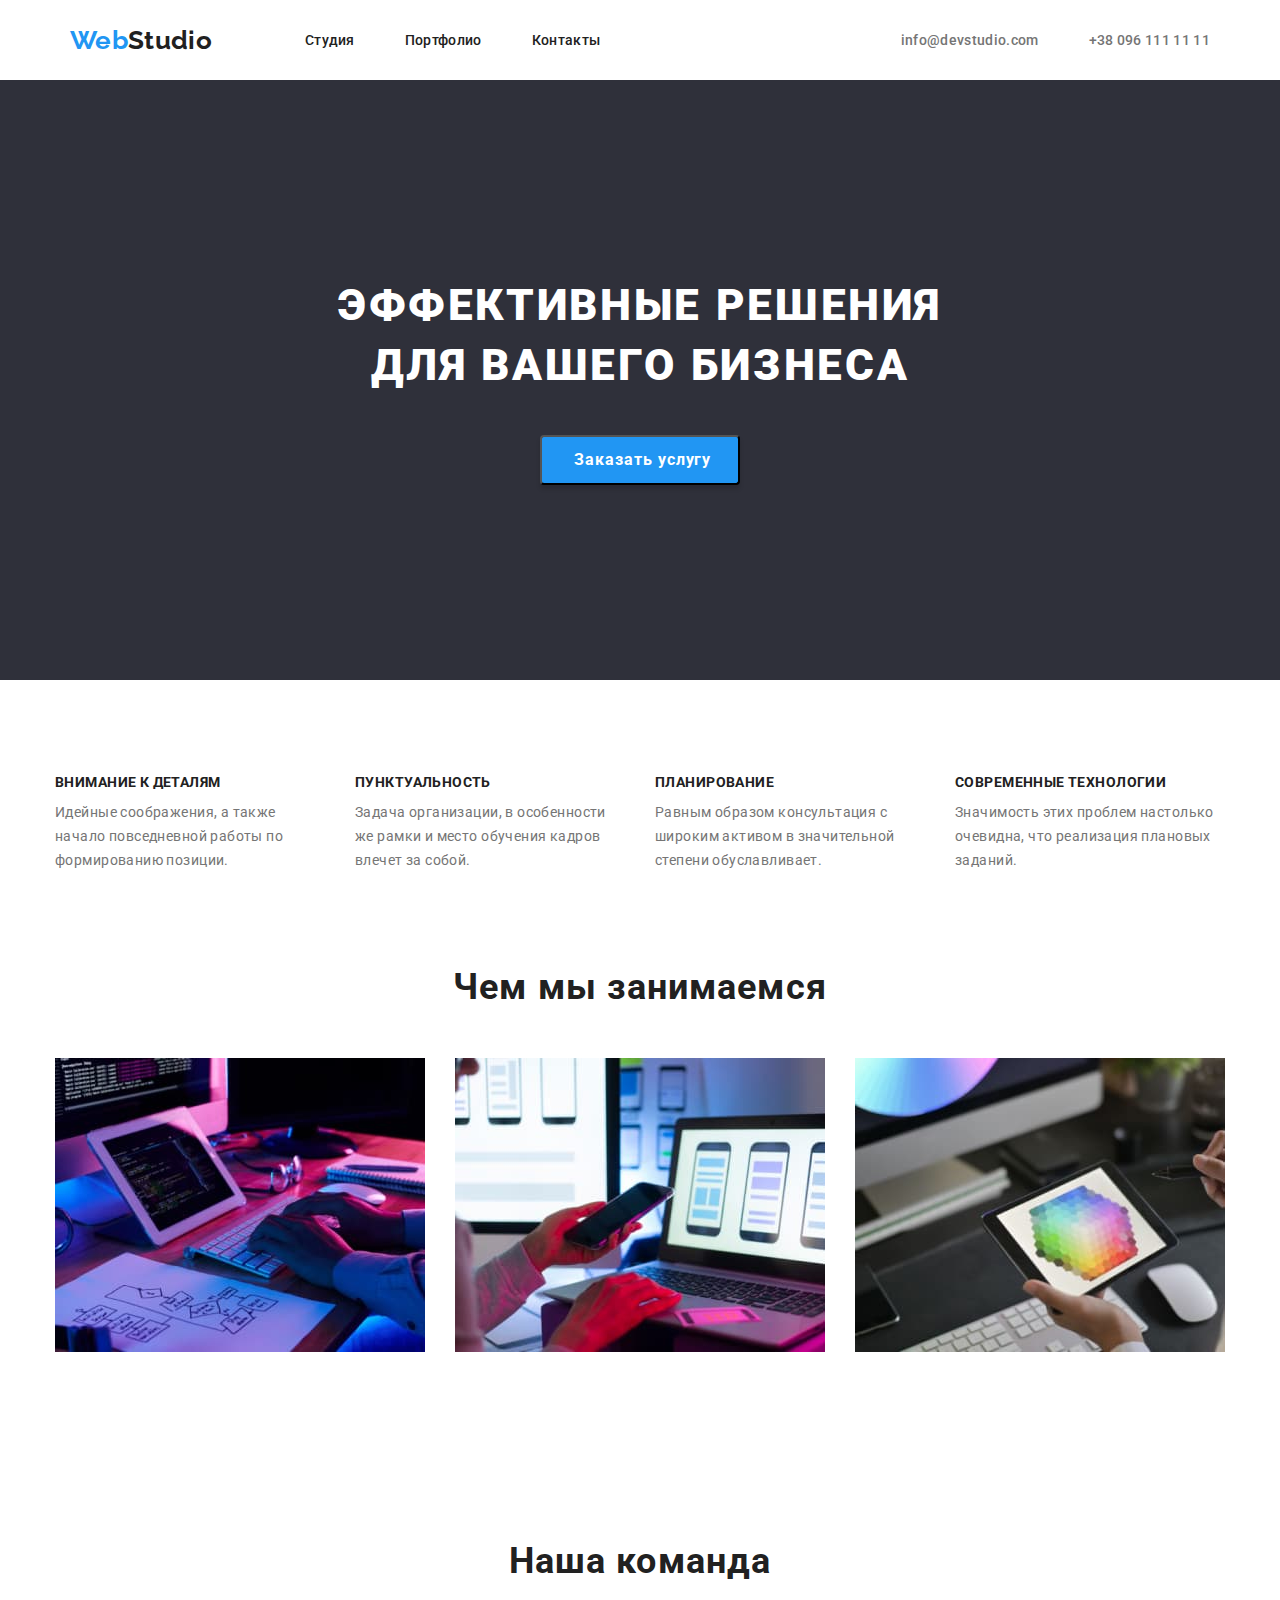
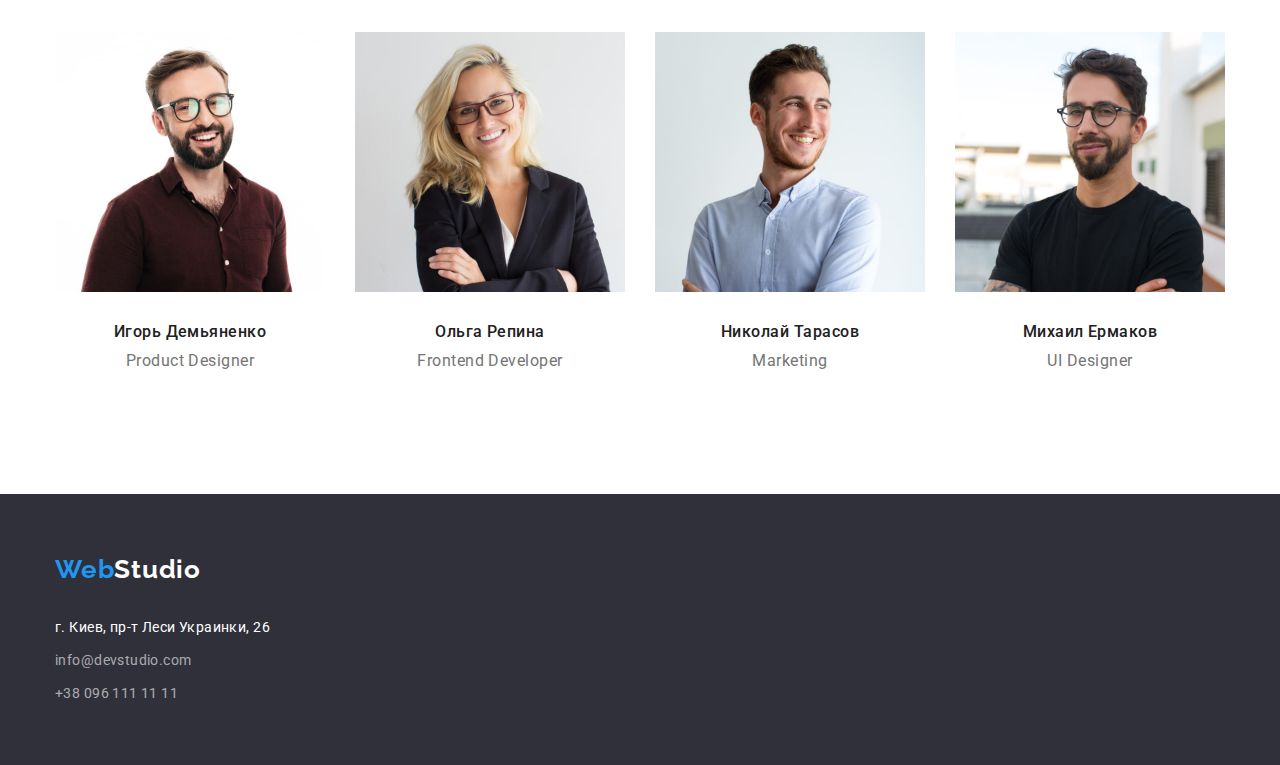
==== index.html @ 9160b5ab "add file from homework3" ====
<!DOCTYPE html>
<html lang="ru">
<head>
    <meta charset="UTF-8">
    <meta http-equiv="X-UA-Compatible" content="IE=edge">
    <meta name="viewport" content="width=device-width, initial-scale=1.0">
    <title>Document</title>
    <link rel="stylesheet" href="css/modern-normalize.css">
    <link rel="stylesheet" href="css/style.css">
    <link href="https://fonts.googleapis.com/css2?family=Raleway:wght@700&family=Roboto:wght@400;500;700;900&display=swap" rel="stylesheet">
</head>
<body>
    <header class="header">
        
            <div class="container header-container">
                <nav class="header-navigation">
                        <a class="navigation-logo" href="#"><span class="logo-blue">Web</span>Studio</a>
                        <ul class="navigation-list">
                            <li  class="navigation-item"><a class="navigation-link" href="#">Студия</a></li>
                            <li  class="navigation-item"><a class="navigation-link" href="portfolio.html">Портфолио</a></li>
                            <li  class="navigation-item"><a class="navigation-link" href="#">Контакты</a></li>
                        </ul>
                </nav>
                <div class="header-contacts">
                    <a class="header-contact" href="mailto:ifo@devstudio.com">info@devstudio.com</a>
                    <a class="header-contact" href="tel:+380961111111">+38 096 111 11 11</a>
        
                </div>    
            </div>
            </header>
    <main>
        <section class="number1">
            <div class="container number1-container">
                <h1 class="number1-title">Эффективные решения для вашего бизнеса</h1>
                <button type="button" class="number1-button">Заказать услугу</button>
            </div>
        </section>
        
        
        <section class="features">
            <div class="container">
                <ul class="features-list" >
                <li class="features-item">
                    <h3 class="features-title">Внимание к деталям</h3>
                    <p class="features-discription">Идейные соображения, а также начало повседневной работы по формированию позиции.</p>
                </li>
                <li class="features-item">
                    <h3 class="features-title">Пунктуальность</h3>
                    <p class="features-discription">Задача организации, в особенности же рамки и место обучения кадров влечет за собой.</p>
                </li>
                <li class="features-item">
                    <h3 class="features-title">Планирование</h3>
                    <p class="features-discription">Равным образом консультация с широким активом в значительной степени обуславливает.</p>
                </li>
                <li class="features-item">
                    <h3 class="features-title">Современные технологии</h3>
                    <p class="features-discription">Значимость этих проблем настолько очевидна, что реализация плановых заданий.</p>
                </li>                
            </ul>
            </div>
            
        </section>
        <section class="about">
            <div class="container">
                <h2 class="about-title">Чем мы занимаемся</h2>
                <ul class="about-list">
                    <li class="about-item"><img src="./images/img.jpg" alt="изображение планшета" width="370" height="294"></li>
                    <li class="about-item"><img src="./images/img2.jpg" alt="изображение ноутбука" width="370" height="294"></li>
                    <li class="about-item"><img src="./images/img3.jpg" alt="изображение планшета" width="370" height="294"></li>
                </ul>
            </div>
        </section>
        
        <section class="team">
            <div class="container container-team">
                <h2 class="team-title">Наша команда</h2>
                <ul class="team-list">
                    <li class="team-item">
                        <img src="./images/img4.jpg" alt="Демьяненко" width="270" height="260">
                        <div class="container-card-team">
                            <p class="team-name" >Игорь Демьяненко</p>
                            <p class="team-position" >Product Designer</p>
 
                        </div>                   
                    </li>
                    <li class="team-item">
                        <img src="./images/img5.jpg" alt="Репина" width="270" height="260">
                        <div class="container-card-team">
                            <p class="team-name" >Ольга Репина</p>
                            <p class="team-position" >Frontend Developer</p>
     
                        </div>               
                    </li>
                    <li class="team-item">
                        <img src="./images/img6.jpg" alt="Тарасов" width="270" height="260">
                        <div class="container-card-team">
                            <p class="team-name" >Николай Тарасов</p>
                            <p class="team-position" >Marketing</p>
  
                        </div>                  
                    </li>
                    <li class="team-item">
                        <img src="./images/img7.jpg" alt="Ермаков" width="270" height="260">
                        <div class="container-card-team">
                            <p class="team-name" >Михаил Ермаков</p>
                            <p class="team-position" >UI Designer</p>
   
                        </div>                 
                    </li>
                </ul>
            </div>
        </section>
    </main>
    <footer class="footer">
        <div class="container">
                <a class="footer-logo" href="#"><span class="logo-blue">Web</span>Studio</a>
                <address class="address">
                    <p class="address-street">г. Киев, пр-т Леси Украинки, 26</p>
                    <a class="address-email" href="mailto:ifo@devstudio.com">info@devstudio.com</a>
                    <a  class="address-phone" href="tel:+380961111111">+38 096 111 11 11</a>
                </address>
        </div>
    </footer>
    
</body>
</html>
---- css/style.css ----
body
    {

        font-family: 'Roboto', sans-serif;
        letter-spacing: 0.02em;
    }
 
 a
    {
         text-decoration: none;
         display: block;
    }
 
 ul
    {
        list-style: none;
    }

img
{
    display: block;
}
h1,h2,h3,h4,h5,h6,p,ul,a
{
    margin: 0;
    padding: 0;
}

/*-------------------------------------CONTAINER-------------------------------------------*/
.container
{
    max-width: 1200px;
    margin: 0 auto;
    padding-left: 15px;
    padding-right: 15px;

}

    

                                            /*NAVIGATION*/
.header-container
{
    display: flex;
    align-items: center;
    margin: 0 auto;
    max-width: 1170px;
}
.header-navigation
{
    display: flex;
    align-items: center;

}
.navigation-list
{
    display: flex;
    margin-left: 93px;
    
}                   
.navigation-link
{
    padding: 32px 0;
}                 

.header-contacts
{
    display: flex;
}
.navigation-logo
{
    font-family: 'Raleway', sans-serif;
    font-weight: bold;
    font-size: 26px;
    line-height: calc(31 / 26);
    display: block;
    color: #212121;
        
} 
.logo-blue
{
    color: #2196F3;
}
.navigation-item:not(:last-child)
{
margin-right: 50px;
}
.navigation-link
{
font-weight: 500;
font-size: 14px;
line-height:calc(16 / 14);
color: #212121;
}
.navigation-link:hover,.navigation-link:focus
{
    color: #2196F3;
}
.header-contacts
{
    margin-left: auto;
}
.header-contact
{
font-weight: 500;
font-size:14px;;
line-height: calc(16 / 14);
color: #757575;

}
.header-contact:not(:last-child)
{
    margin-right: 50px;
}
.header-contact:hover,.header-contact:focus
{
    color: #2196F3;
}

.header-portfolio
{
    border-bottom: 1px solid #ECECEC;
}

/*---------------------------------------------------SECTION 1---------------------------------------------------*/


.number1-container
{
    background: #2F303A;
    max-width: 100%;
    height: 600px;
    display: flex;
    flex-direction: column;
    align-items: center;
    justify-content: center;
    
}
.number1-title
{
    margin: 0;
    font-weight: 900;
    font-size: 44px;
    width: 696px;
    line-height: calc(60 / 44);
    text-align: center;
    letter-spacing: 0.06em;
    text-transform: uppercase;
    color: #FFFFFF;
}
.number1-button
{
    width: 200px;
    height: 50px;
    font-weight: bold;
    font-size: 16px;
    line-height: calc(30 / 16);
    display: flex;
    align-items: center;
    text-align: center;
    letter-spacing: 0.06em;
    color: #FFFFFF;
    background-color: #2196F3;
    box-shadow: 0px 4px 4px rgba(0, 0, 0, 0.15);
    border-radius: 4px;
    margin-top: 40px;
    padding-left: 32px;

}



/*---------------------------------------------------SECTION FEATURES------------------------------------------------------------*/
.features
{
    padding-top: 94px;
}
.features-list
{
    display: flex;
}
.features-item
{
    width: 270px;

}
.features-item:not(:last-child)
{
    margin-right: 30px;
}
.features-title
{
font-weight: bold;
font-size: 14px;
line-height: calc(16 / 14);
letter-spacing: 0.03em;
text-transform: uppercase;
color: #212121;
}
.features-discription
{
font-weight: normal;
font-size: 14px;
line-height: calc(24 / 14);
letter-spacing: 0.03em;
color: #757575;

margin-top: 10px;

}
/*-----------------------------------------------------SECTION ABOUT---------------------------------------------------------------*/

.about
{
    padding-top: 94px;
    padding-bottom: 94px;
}
.about-list
{
    margin: 0;
    padding: 0;
    display: flex;

    margin-top: 50px;
}
.about-item:not(:last-child)
{
    margin-right: 30px;
}
.about-title
{
margin: 0;
text-align: center;
font-weight: bold;
font-size: 36px;
line-height: calc(42 / 36);
letter-spacing: 0.03em;
color: #212121;
}
/*------------------------------------------------------SECTION TEAM--------------------------------------------------------------*/
.team
{
    padding-top: 94px;
    padding-bottom: 94px;
}
.container-team
{
    
    display: flex;
    flex-wrap: wrap;   
}
.team-title
{
font-weight: bold;
font-size: 36px;
line-height: calc(42 / 36);
letter-spacing: 0.03em;
margin: 0 auto 50px;
color: #212121;
}

.team-list
{
    display: flex;
    padding: 0;

}
.team-item:not(:last-child)
{
    margin-right: 30px;
}
.container-card-team
{
    padding-top: 30px;
    padding-bottom: 30px;
}
.team-name
{
font-weight: 500;
font-size: 16px;
text-align: center;
line-height: calc(19 / 16);
letter-spacing: 0.03em;
color: #212121;



}
.team-position
{
margin-top: 10px;

font-weight: normal;
font-size: 16px;
line-height: calc(19 / 16);
text-align: center;
letter-spacing: 0.03em;
color: #757575;




}
/*------------------------------------------------------------FOOTER----------------------------------------------------------------*/


.footer 
{
    max-width: 100%;
    padding-top: 60px;
    padding-bottom: 60px;
    background-color: #2F303A;
    
}
.footer-logo
{
font-family: 'Raleway', sans-serif;
font-weight: bold;
font-size: 26px;
line-height: calc(31 / 26);
letter-spacing: 0.03em;
color: #ffffff;


}
.address
{
    margin-top: 30px;
}
.address-street
{
font-style: normal;
font-weight: normal;
font-size: 14px;
line-height: calc(24 / 14);
letter-spacing: 0.03em;
color: #FFFFFF;



}
.address-email ,.address-phone
{
font-style:normal;
font-family: 'Roboto', sans-serif;
font-weight:400;
font-size: 14px;
line-height: calc(24 / 14);
letter-spacing: 0.03em;
color: rgba(255, 255, 255, 0.6);

margin-top: 9px;
}
/*---------------------------------------------------page PORTFOLIO---------------------------------*/
.portfolio
{
    padding-top: 94px;
    padding-bottom: 94px;
}
.portfolio-menu-list
{
    display: flex;
    justify-content: center;
}
.portfolio-menu-item:not(:last-child)
{
    margin-right: 8px;
   
}
.portfolio-menu-button
{
font-family: 'Roboto', sans-serif;
width: 100%;
font-weight: 500;
font-size: 16px;
line-height: calc(26 / 16);
text-align: center;
letter-spacing: 0.03em;
color: #212121;
background: #F5F4FA;
border-radius: 4px;

padding-top: 6px;
padding-left: 22px;
padding-bottom: 6px;
padding-right: 22px;
}


.portfolio-menu-button:hover,.portfolio-menu-button:focus
{
    
background-color: #2196F3;
color: #FFFFFF;
}
/*----------------------------------------------------------portfolio list -------------------------------*/


.portfolio-list
{
    display: flex;
    flex-wrap: wrap;

    margin-top: 50px;
    margin-left: -30px;
    
}
.portfolio-item
{
    flex-basis: calc((100% / 3) - 30 px);
    margin-left: 30px;
    margin-bottom: 30px;
}
.portfolio-item-container
{
    border: 1px solid #EEEEEE;

    padding: 20px 24px;
}
.portfolio-item-title
{
font-weight: bold;
font-size: 18px;
line-height: calc(36 / 18);
letter-spacing: 0.06em;
color: #212121;

}
.portfolio-item-product
{
font-weight: normal;
font-size: 16px;
line-height: calc(30 / 16);
letter-spacing: 0.03em;
color: #757575;

}
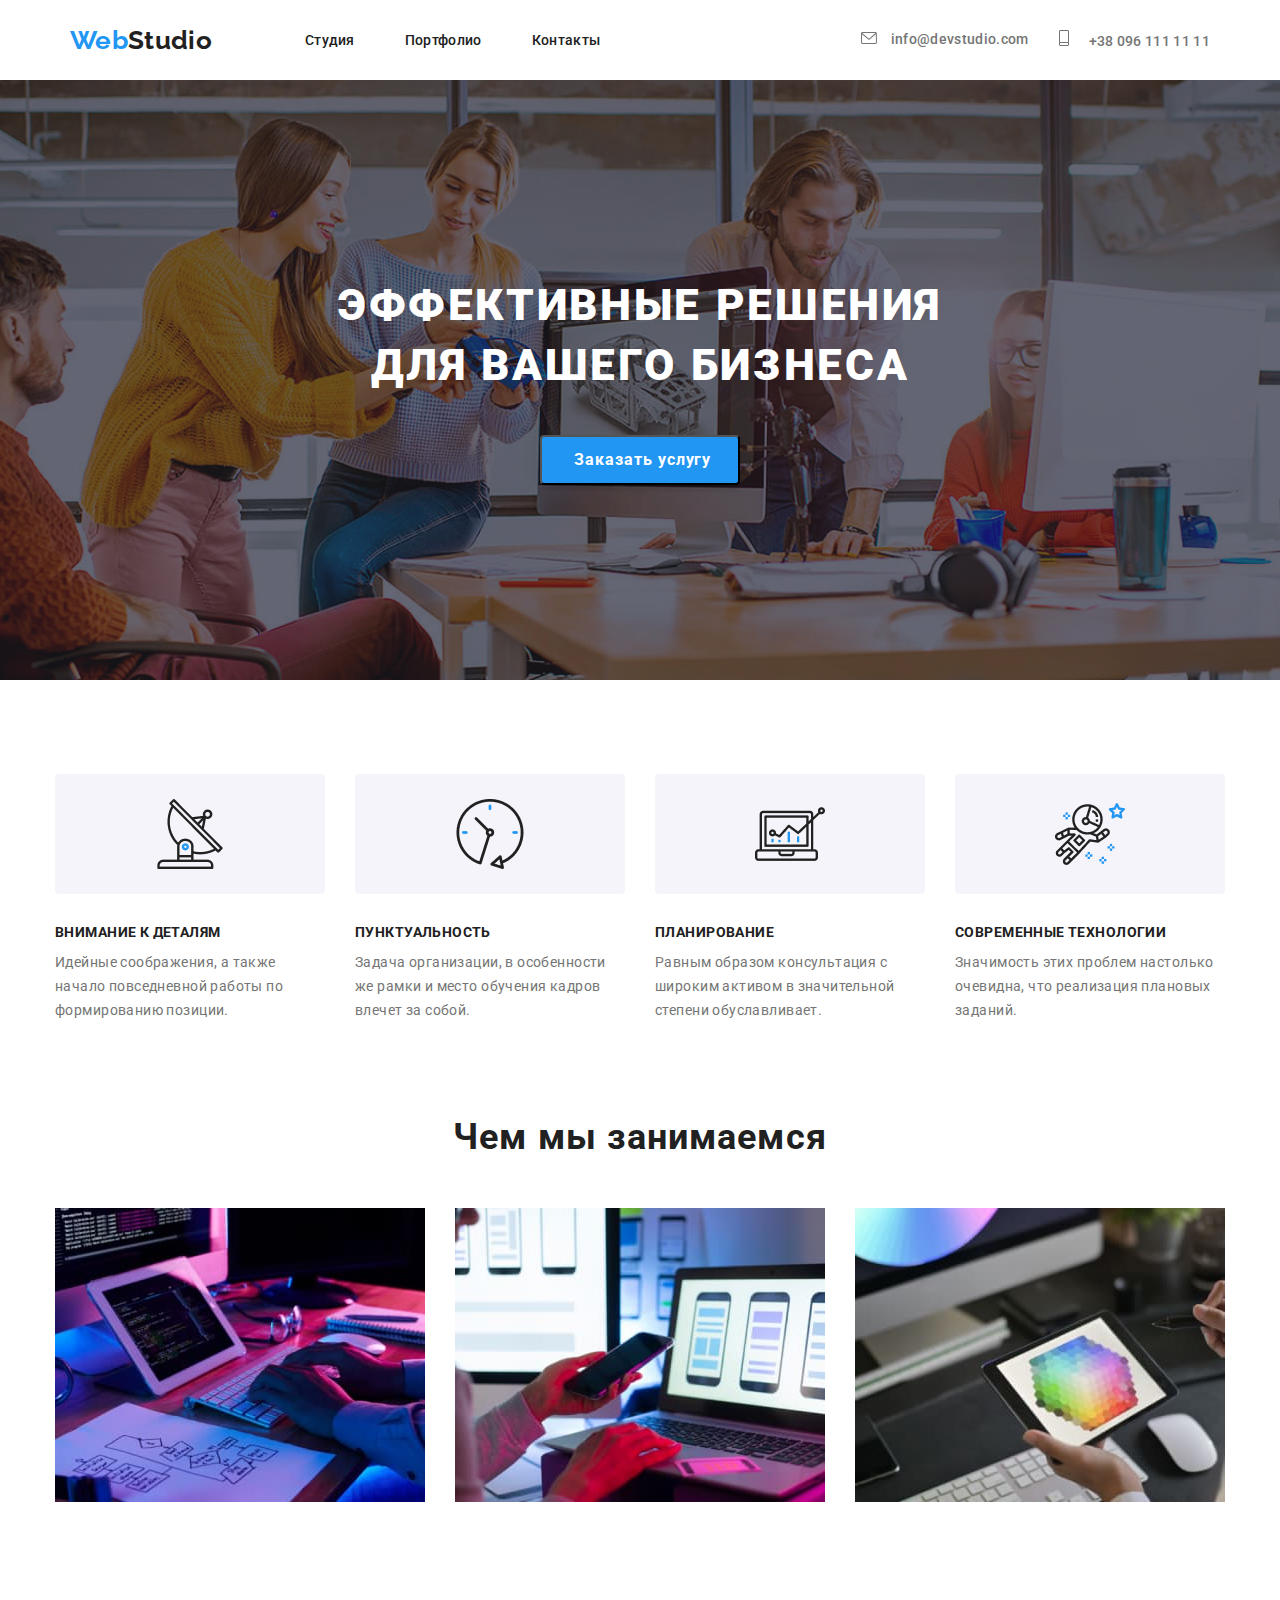
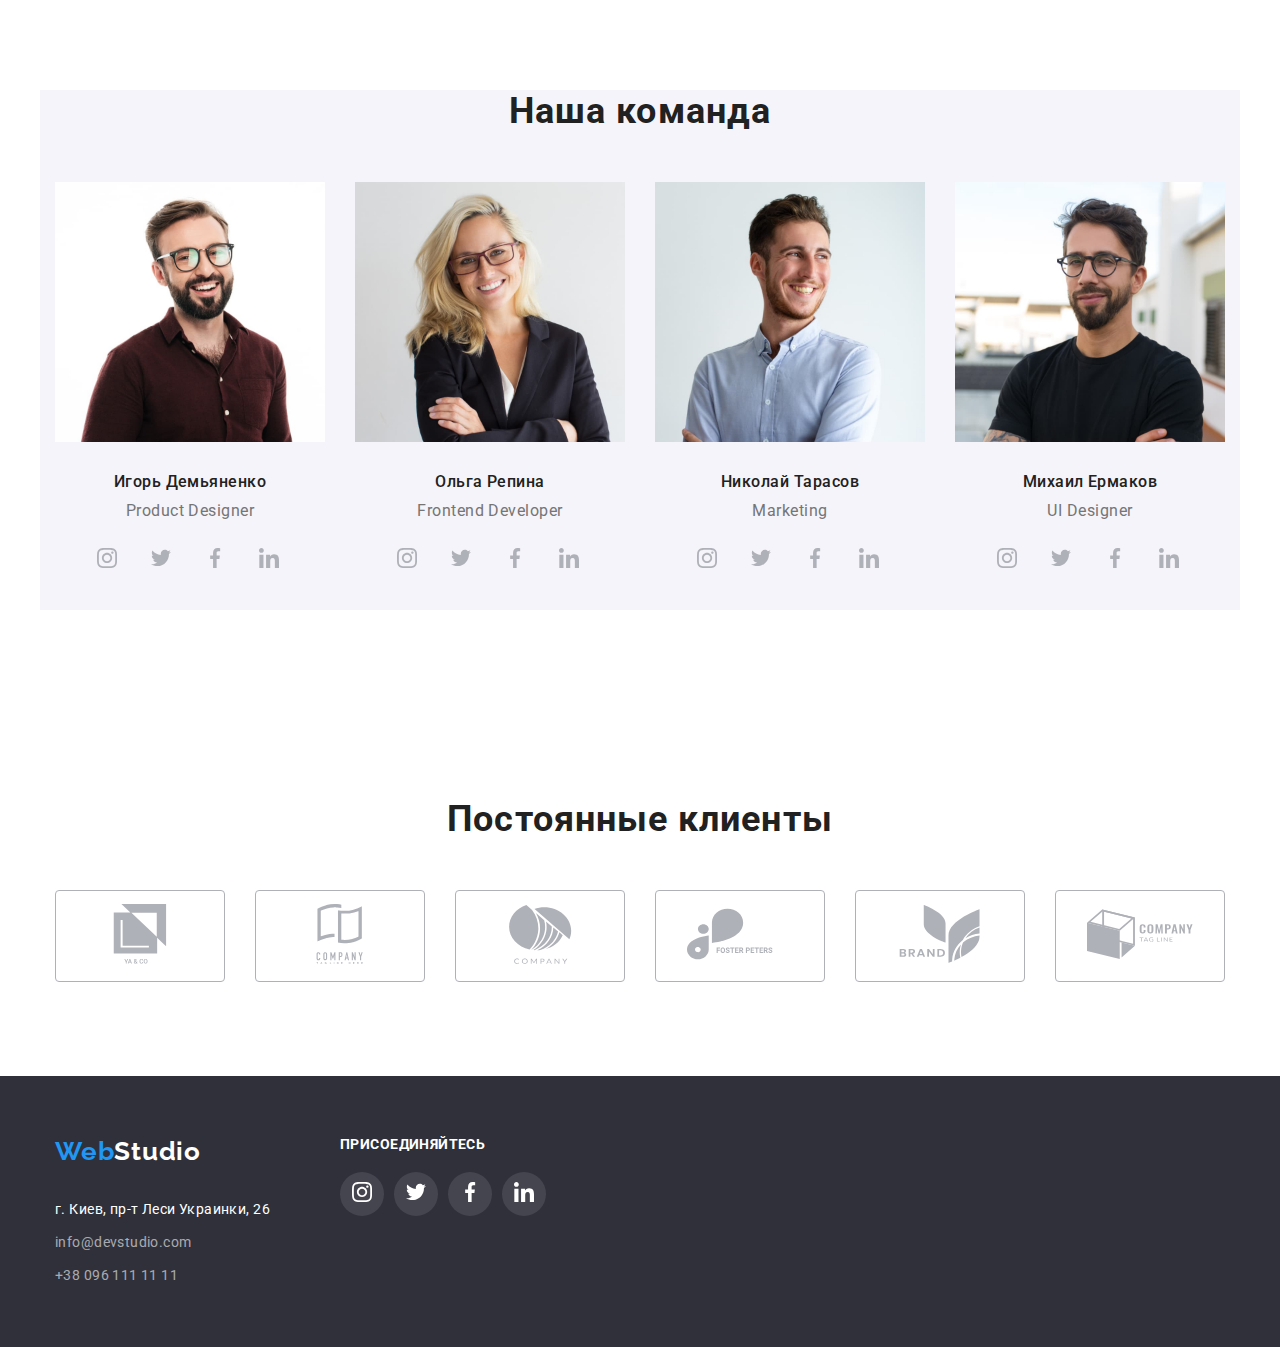
==== commit 860617ab: "add page studio" ====
--- a/index.html
+++ b/index.html
@@ -22,8 +22,22 @@
                         </ul>
                 </nav>
                 <div class="header-contacts">
-                    <a class="header-contact" href="mailto:ifo@devstudio.com">info@devstudio.com</a>
-                    <a class="header-contact" href="tel:+380961111111">+38 096 111 11 11</a>
+                        <div class="header-contacts-container">
+                            <a class="header-icon"  href="#">
+                                <svg class="icon-email">
+                                    <use  href="./images/sprite.svg#icon-email"></use>
+                                </svg>
+                            </a>
+                            <a class="header-contact" href="mailto:ifo@devstudio.com">info@devstudio.com</a>
+                        </div>
+                        <div class="header-contacts-container">
+                            <a class="header-icon" href="#">
+                                <svg class="icon-phone">
+                                    <use  href="./images/sprite.svg#icon-phone"></use>
+                                </svg>
+                            </a>
+                            <a class="header-contact" href="tel:+380961111111">+38 096 111 11 11</a>
+                        </div>
         
                 </div>    
             </div>
@@ -58,7 +72,6 @@
                 </li>                
             </ul>
             </div>
-            
         </section>
         <section class="about">
             <div class="container">
@@ -80,6 +93,36 @@
                         <div class="container-card-team">
                             <p class="team-name" >Игорь Демьяненко</p>
                             <p class="team-position" >Product Designer</p>
+                            <ul class="team-icon-list">
+                                <li class="team-icon-item">
+                                    <a class="team-social-link" href="">
+                                        <svg class="team-icon-item-svg">
+                                            <use href="./images/sprite.svg#icon-instagram"></use>
+                                        </svg>
+                                    </a>
+                                </li>
+                                <li class="team-icon-item">
+                                    <a  class="team-social-link" href="">
+                                        <svg class="team-icon-item-svg">
+                                        <use href="./images/sprite.svg#icon-twitter"></use>
+                                        </svg>
+                                    </a>
+                                </li>
+                                <li class="team-icon-item">
+                                    <a class="team-social-link"  href="">
+                                        <svg class="team-icon-item-svg">
+                                        <use href="./images/sprite.svg#icon-facebook"></use>
+                                        </svg>
+                                    </a>
+                                </li>
+                                <li class="team-icon-item">
+                                    <a class="team-social-link"  href="">
+                                        <svg class="team-icon-item-svg">
+                                        <use href="./images/sprite.svg#icon-linkedin"></use>
+                                        </svg>
+                                    </a>
+                                </li>
+                            </ul>
  
                         </div>                   
                     </li>
@@ -88,6 +131,37 @@
                         <div class="container-card-team">
                             <p class="team-name" >Ольга Репина</p>
                             <p class="team-position" >Frontend Developer</p>
+                            <ul class="team-icon-list">
+                                <li class="team-icon-item">
+                                    <a class="team-social-link" href="">
+                                        <svg class="team-icon-item-svg">
+                                        <use href="./images/sprite.svg#icon-instagram"></use>
+                                        </svg>
+                                    </a>
+                                </li>
+                                <li class="team-icon-item">
+                                    <a  class="team-social-link" href="">
+                                        <svg class="team-icon-item-svg">
+                                        <use href="./images/sprite.svg#icon-twitter"></use>
+                                        </svg>
+                                    </a>
+                                </li>
+                                <li class="team-icon-item">
+                                    <a class="team-social-link"  href="">
+                                        <svg class="team-icon-item-svg">
+                                        <use href="./images/sprite.svg#icon-facebook"></use>
+                                        </svg>
+                                    </a>
+                                </li>
+                                <li class="team-icon-item">
+                                    <a class="team-social-link"  href="">
+                                        <svg class="team-icon-item-svg">
+                                        <use href="./images/sprite.svg#icon-linkedin"></use>
+                                        </svg>
+                                    </a>
+                                </li>
+                            </ul>
+                            
      
                         </div>               
                     </li>
@@ -96,6 +170,36 @@
                         <div class="container-card-team">
                             <p class="team-name" >Николай Тарасов</p>
                             <p class="team-position" >Marketing</p>
+                            <ul class="team-icon-list">
+                                <li class="team-icon-item">
+                                    <a class="team-social-link" href="">
+                                        <svg class="team-icon-item-svg">
+                                        <use href="./images/sprite.svg#icon-instagram"></use>
+                                        </svg>
+                                    </a>
+                                </li>
+                                <li class="team-icon-item">
+                                    <a  class="team-social-link" href="">
+                                        <svg class="team-icon-item-svg">
+                                        <use href="./images/sprite.svg#icon-twitter"></use>
+                                        </svg>
+                                    </a>
+                                </li>
+                                <li class="team-icon-item">
+                                    <a class="team-social-link"  href="">
+                                        <svg class="team-icon-item-svg">
+                                        <use href="./images/sprite.svg#icon-facebook"></use>
+                                        </svg>
+                                    </a>
+                                </li>
+                                <li class="team-icon-item">
+                                    <a class="team-social-link"  href="">
+                                        <svg class="team-icon-item-svg">
+                                        <use href="./images/sprite.svg#icon-linkedin"></use>
+                                        </svg>
+                                    </a>
+                                </li>
+                            </ul>
   
                         </div>                  
                     </li>
@@ -104,21 +208,142 @@
                         <div class="container-card-team">
                             <p class="team-name" >Михаил Ермаков</p>
                             <p class="team-position" >UI Designer</p>
+                            <ul class="team-icon-list">
+                                <li class="team-icon-item">
+                                    <a class="team-social-link" href="">
+                                        <svg class="team-icon-item-svg">
+                                        <use href="./images/sprite.svg#icon-instagram"></use>
+                                        </svg>
+                                    </a>
+                                </li>
+                                <li class="team-icon-item">
+                                    <a  class="team-social-link" href="">
+                                        <svg class="team-icon-item-svg">
+                                        <use href="./images/sprite.svg#icon-twitter"></use>
+                                        </svg>
+                                    </a>
+                                </li>
+                                <li class="team-icon-item">
+                                    <a class="team-social-link"  href="">
+                                        <svg class="team-icon-item-svg">
+                                        <use href="./images/sprite.svg#icon-facebook"></use>
+                                        </svg>
+                                    </a>
+                                </li>
+                                <li class="team-icon-item">
+                                    <a class="team-social-link"  href="">
+                                        <svg class="team-icon-item-svg">
+                                        <use href="./images/sprite.svg#icon-linkedin"></use>
+                                        </svg>
+                                    </a>
+                                </li>
+                            </ul>
    
                         </div>                 
                     </li>
                 </ul>
             </div>
         </section>
+        
+        
+        <section class="regular-customers">
+            <div class="container">
+                <h2 class="regular-customers-title">
+                    Постоянные клиенты
+                </h2>
+                <ul class="regular-customers-list">
+                    <li class="regular-customers-item">
+                        <a class="regular-customers-link" href="">
+                            <svg class="regular-customers-icon">
+                                <use href="./images/sprite.svg#icon-group1"></use>
+                            </svg>
+                        </a>
+                    </li>
+                    <li class="regular-customers-item">
+                        <a class="regular-customers-link" href="">
+                            <svg class="regular-customers-icon">
+                                <use href="./images/sprite.svg#icon-company"></use>
+                            </svg>
+                        </a>
+                    </li>
+                    <li class="regular-customers-item">
+                        <a class="regular-customers-link" href="">
+                            <svg class="regular-customers-icon">
+                                <use href="./images/sprite.svg#icon-group2"></use>
+                            </svg>
+                        </a>
+                    </li>
+                    <li class="regular-customers-item">
+                        <a class="regular-customers-link" href="">
+                            <svg class="regular-customers-icon">
+                                <use href="./images/sprite.svg#icon-group3"></use>
+                            </svg>
+                        </a>
+                    </li>
+                    <li class="regular-customers-item">
+                        <a class="regular-customers-link" href="">
+                            <svg class="regular-customers-icon">
+                                <use href="./images/sprite.svg#icon-group4"></use>
+                            </svg>
+                        </a>
+                    </li>
+                    <li class="regular-customers-item">
+                        <a class="regular-customers-link" href="">
+                            <svg class="regular-customers-icon">
+                                <use href="./images/sprite.svg#icon-group5"></use>
+                            </svg>
+                        </a>
+                    </li>
+                    
+                </ul>
+            </div>
+
+        </section>
     </main>
     <footer class="footer">
-        <div class="container">
-                <a class="footer-logo" href="#"><span class="logo-blue">Web</span>Studio</a>
+        <div class="container footer-container">
+                <div class="footer-address">
+                    <a class="footer-logo" href="#"><span class="logo-blue">Web</span>Studio</a>
                 <address class="address">
                     <p class="address-street">г. Киев, пр-т Леси Украинки, 26</p>
                     <a class="address-email" href="mailto:ifo@devstudio.com">info@devstudio.com</a>
                     <a  class="address-phone" href="tel:+380961111111">+38 096 111 11 11</a>
                 </address>
+                </div>
+                <div class="footer-social">
+                    <p class="footer-social-title">присоединяйтесь</p>
+                <ul class="footer-social-list">
+                    <li class="footer-social-item">
+                        <a class="footer-social-link" href="#">
+                            <svg class="footer-social-link-icon">
+                                <use href="./images/sprite.svg#icon-instagram"></use>                                
+                            </svg>
+                        </a>
+                    </li>
+                    <li class="footer-social-item">
+                        <a class="footer-social-link" href="#">
+                            <svg class="footer-social-link-icon">
+                                <use href="./images/sprite.svg#icon-twitter"></use>                                
+                            </svg>
+                        </a>
+                    </li>
+                    <li class="footer-social-item">
+                        <a class="footer-social-link" href="#">
+                            <svg class="footer-social-link-icon">
+                                <use href="./images/sprite.svg#icon-facebook"></use>                                
+                            </svg>
+                        </a>
+                    </li>
+                    <li class="footer-social-item">
+                        <a class="footer-social-link" href="#">
+                            <svg class="footer-social-link-icon">
+                                <use href="./images/sprite.svg#icon-linkedin"></use>                                
+                            </svg>
+                        </a>
+                    </li>
+                    
+                </ul>
+                </div>                
         </div>
     </footer>
     
--- a/css/style.css
+++ b/css/style.css
@@ -68,6 +68,21 @@
 .header-contacts
 {
     display: flex;
+    margin-left: auto;
+}
+.header-contacts-container
+{
+    display: flex;
+    align-items: baseline;
+    
+}
+.header-contacts-container:not(:last-child)
+{
+    margin-right: 30px;
+}
+.header-contacts-container:hover .header-icon
+{
+    fill:#2196F3;
 }
 .navigation-logo
 {
@@ -98,10 +113,6 @@
 {
     color: #2196F3;
 }
-.header-contacts
-{
-    margin-left: auto;
-}
 .header-contact
 {
 font-weight: 500;
@@ -123,14 +134,46 @@
 {
     border-bottom: 1px solid #ECECEC;
 }
+.header-icon
+{
+    width: 20px;
+    height: 20px;
+    margin-right: 10px;
+    fill:  #757575;
+}
+.icon-email
+{
+    width: 16px;
+    height: 12px;
+}
+.icon-phone
+{
+    width: 10px;
+    height: 16px;
+}
+ .header-contact:hover .icon-phone
+{
+    fill: #2196F3;
+}
 
 /*---------------------------------------------------SECTION 1---------------------------------------------------*/
 
 
+.number1
+{
+    background-image: linear-gradient(to right,rgba(47, 48, 58, 0.4),rgba(47, 48, 58, 0.4) ), url("../images/img17.jpg");
+    max-width: 1600px;
+    height: 600px;
+    margin-right: auto;
+    margin-left: auto;
+    background-repeat: no-repeat;
+    background-position: center;
+}
+
 .number1-container
 {
-    background: #2F303A;
-    max-width: 100%;
+    
+    max-width: 100%; 
     height: 600px;
     display: flex;
     flex-direction: column;
@@ -184,8 +227,8 @@
 .features-item
 {
     width: 270px;
-
-}
+}
+
 .features-item:not(:last-child)
 {
     margin-right: 30px;
@@ -210,6 +253,38 @@
 margin-top: 10px;
 
 }
+/*                                                                      fuateres before after*/
+.features-item::before{
+    content: "";
+    width: 270px;
+    height: 120px;
+    background-color: chocolate;
+    display: block;
+    background-color: #F5F4FA;
+    border-radius: 4px;
+    margin-bottom: 30px;
+
+    background-repeat: no-repeat;
+    background-position: center;
+    background-size: auto;
+}
+.features-item:nth-child(1)::before
+{
+    background-image: url(../images/antenna.png);
+}
+.features-item:nth-child(2)::before
+{
+    background-image: url(../images/clock.png);
+}
+.features-item:nth-child(3)::before
+{
+    background-image: url(../images/diagram.png);
+}
+.features-item:nth-child(4)::before
+{
+    background-image: url(../images/astronaut.png);
+}
+
 /*-----------------------------------------------------SECTION ABOUT---------------------------------------------------------------*/
 
 .about
@@ -244,12 +319,14 @@
 {
     padding-top: 94px;
     padding-bottom: 94px;
+    ;
 }
 .container-team
 {
     
     display: flex;
-    flex-wrap: wrap;   
+    flex-wrap: wrap;
+    background-color:  #F5F4FA;   
 }
 .team-title
 {
@@ -303,6 +380,92 @@
 
 
 }
+.team-icon-list
+{
+    display: flex;
+    margin-top: 16px;
+    padding-left: 30px;
+    
+}
+.team-social-link
+{
+    width: 44px;
+    height: 44px;
+    border-radius: 50%;
+    display: flex;
+    align-items: center;
+    justify-content: center;
+}
+.team-icon-item-svg
+{
+    width: 20px;
+    height: 20px;
+    fill: #AFB1B8;
+}
+.team-icon-item:not(:last-child)
+{
+    margin-right: 10px;
+}
+.team-social-link:hover , .team-social-link:focus
+{
+    background-color: #2196F3;
+}
+.team-social-link:hover .team-icon-item-svg , .team-social-link:focus .team-icon-item-svg
+{
+    fill: #FFFFFF;
+}
+/*                                                              REGULAR CUSTOMERS                                                       */
+.regular-customers
+{
+    padding-top: 94px;
+    padding-bottom: 94px;
+}
+.regular-customers-title
+{
+    font-family: Roboto;
+    font-style: normal;
+    font-weight: bold;
+    font-size: 36px;
+    line-height: calc(42 / 36);
+    text-align: center;
+    letter-spacing: 0.03em;
+    color: #212121;
+}
+.regular-customers-list
+{
+    margin-top: 50px;
+    display: flex;
+}
+
+.regular-customers-item
+{
+    width: 170px;
+    height: 92px;
+    border: 1px solid #AFB1B8;
+    border-radius: 4px;
+    display: flex;
+    align-items: center;
+    justify-content: center;
+    
+}
+.regular-customers-item:not(:last-child)
+{
+    margin-right: 30px;
+}
+.regular-customers-item:hover
+{
+    border-color:#2196F3;
+}
+.regular-customers-item:hover .regular-customers-icon
+{
+    fill: #2196F3;
+}
+.regular-customers-icon
+{
+    width: 106px;
+    height: 60px;
+    fill: #AFB1B8;
+}
 /*------------------------------------------------------------FOOTER----------------------------------------------------------------*/
 
 
@@ -313,6 +476,14 @@
     padding-bottom: 60px;
     background-color: #2F303A;
     
+}
+.footer-container
+{
+    display: flex;
+}
+.footer-address
+{
+    margin-right: 70px;
 }
 .footer-logo
 {
@@ -352,6 +523,49 @@
 color: rgba(255, 255, 255, 0.6);
 
 margin-top: 9px;
+}
+
+.footer-social-title
+{
+    font-family: Roboto;
+    font-style: normal;
+    font-weight: bold;
+    font-size: 14px;
+    line-height: calc(16 / 14);
+    letter-spacing: 0.03em;
+    text-transform: uppercase;
+
+    color: #FFFFFF;
+}
+.footer-social-list
+{
+    display: flex;
+    margin-top:20px ;
+}
+.footer-social-item
+{
+    display: flex;
+    width: 44px;
+    height: 44px;
+    align-items: center;
+    justify-content: center;
+    border-radius: 50%;
+    background-color: rgba(255, 255, 255, 0.1);
+}
+.footer-social-item:not(:last-child)
+{
+    margin-right: 10px;
+}
+.footer-social-item:hover
+{
+    background-color: #2196F3;;
+}
+
+.footer-social-link-icon
+{
+    width: 20px;
+    height: 20px;
+    fill: #FFFFFF;
 }
 /*---------------------------------------------------page PORTFOLIO---------------------------------*/
 .portfolio
@@ -402,7 +616,6 @@
 {
     display: flex;
     flex-wrap: wrap;
-
     margin-top: 50px;
     margin-left: -30px;
     
@@ -412,6 +625,14 @@
     flex-basis: calc((100% / 3) - 30 px);
     margin-left: 30px;
     margin-bottom: 30px;
+    
+}
+.portfolio-item:hover
+{
+    box-sizing: border-box;
+    background: #FFFFFF;
+    border: 1px solid #EEEEEE;
+    box-shadow: 0px 1px 1px rgba(0, 0, 0, 0.12), 0px 4px 4px rgba(0, 0, 0, 0.06), 1px 4px 6px rgba(0, 0, 0, 0.16);
 }
 .portfolio-item-container
 {
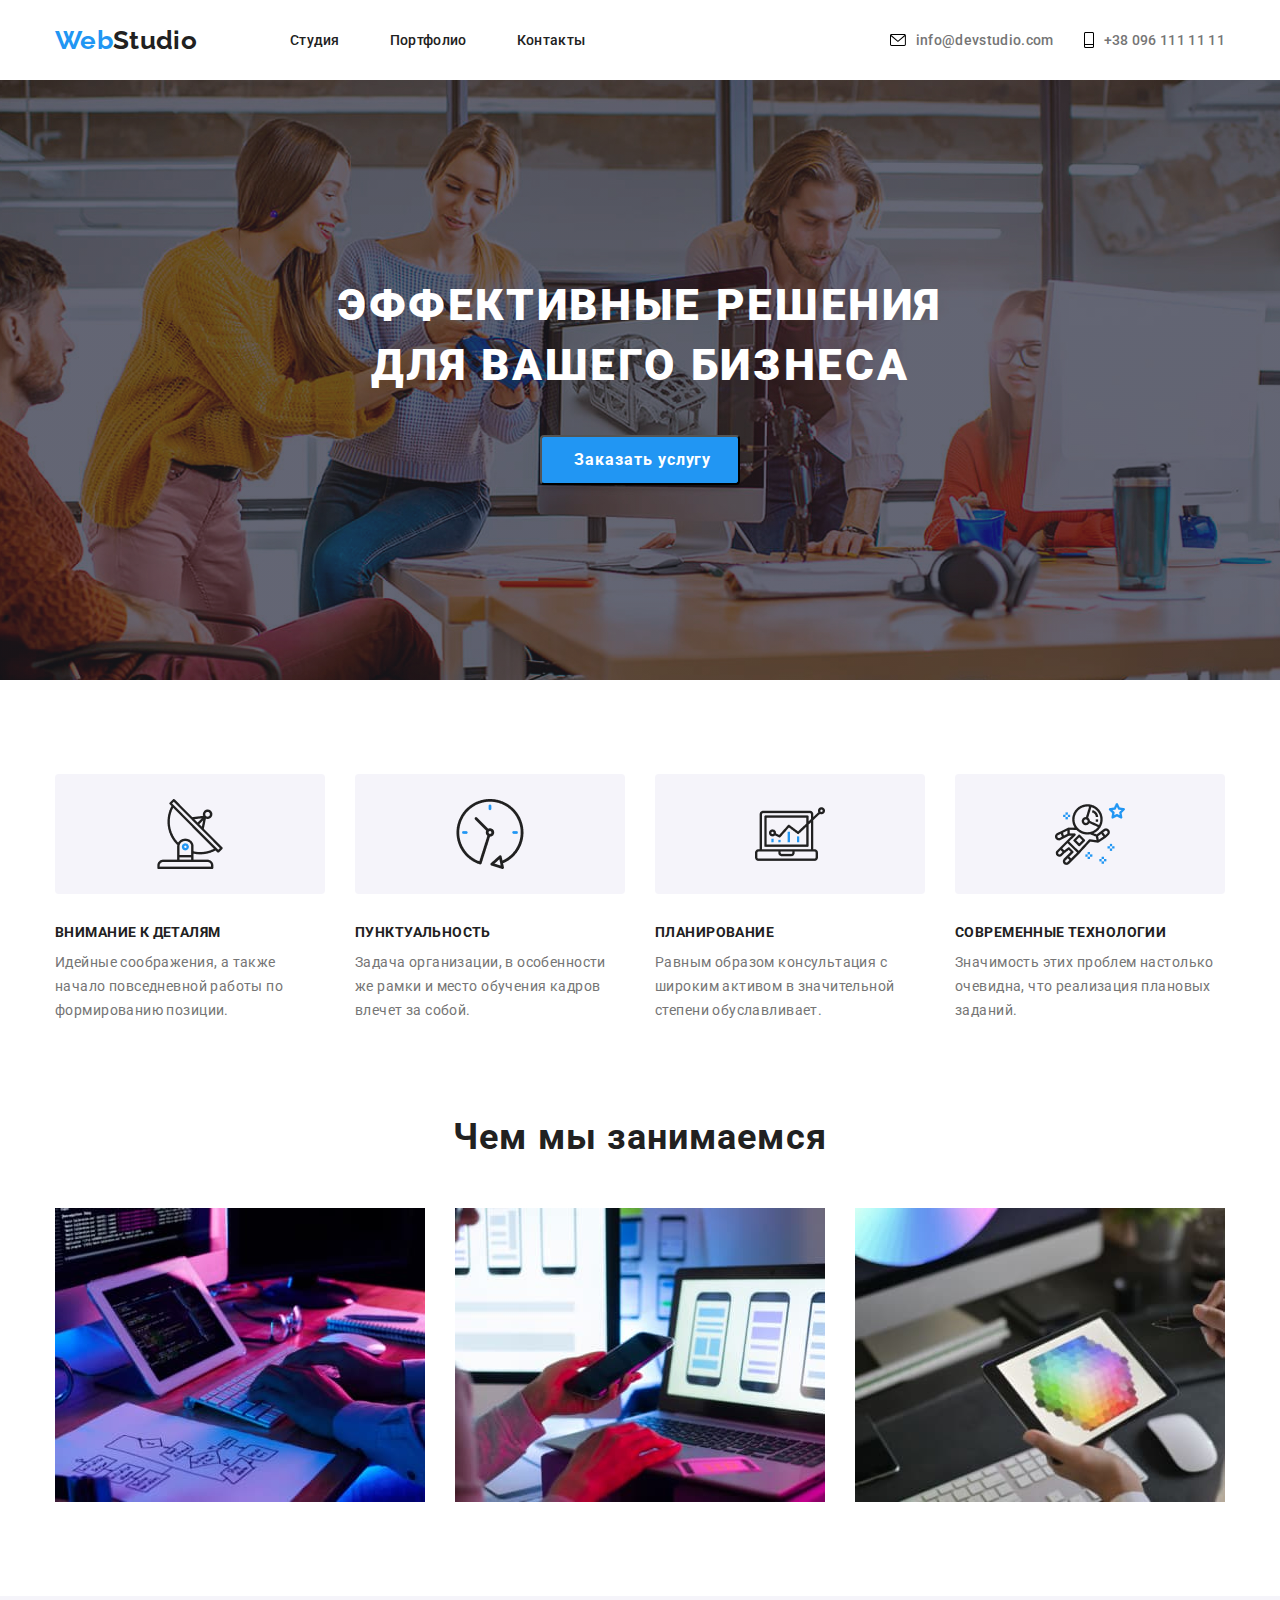
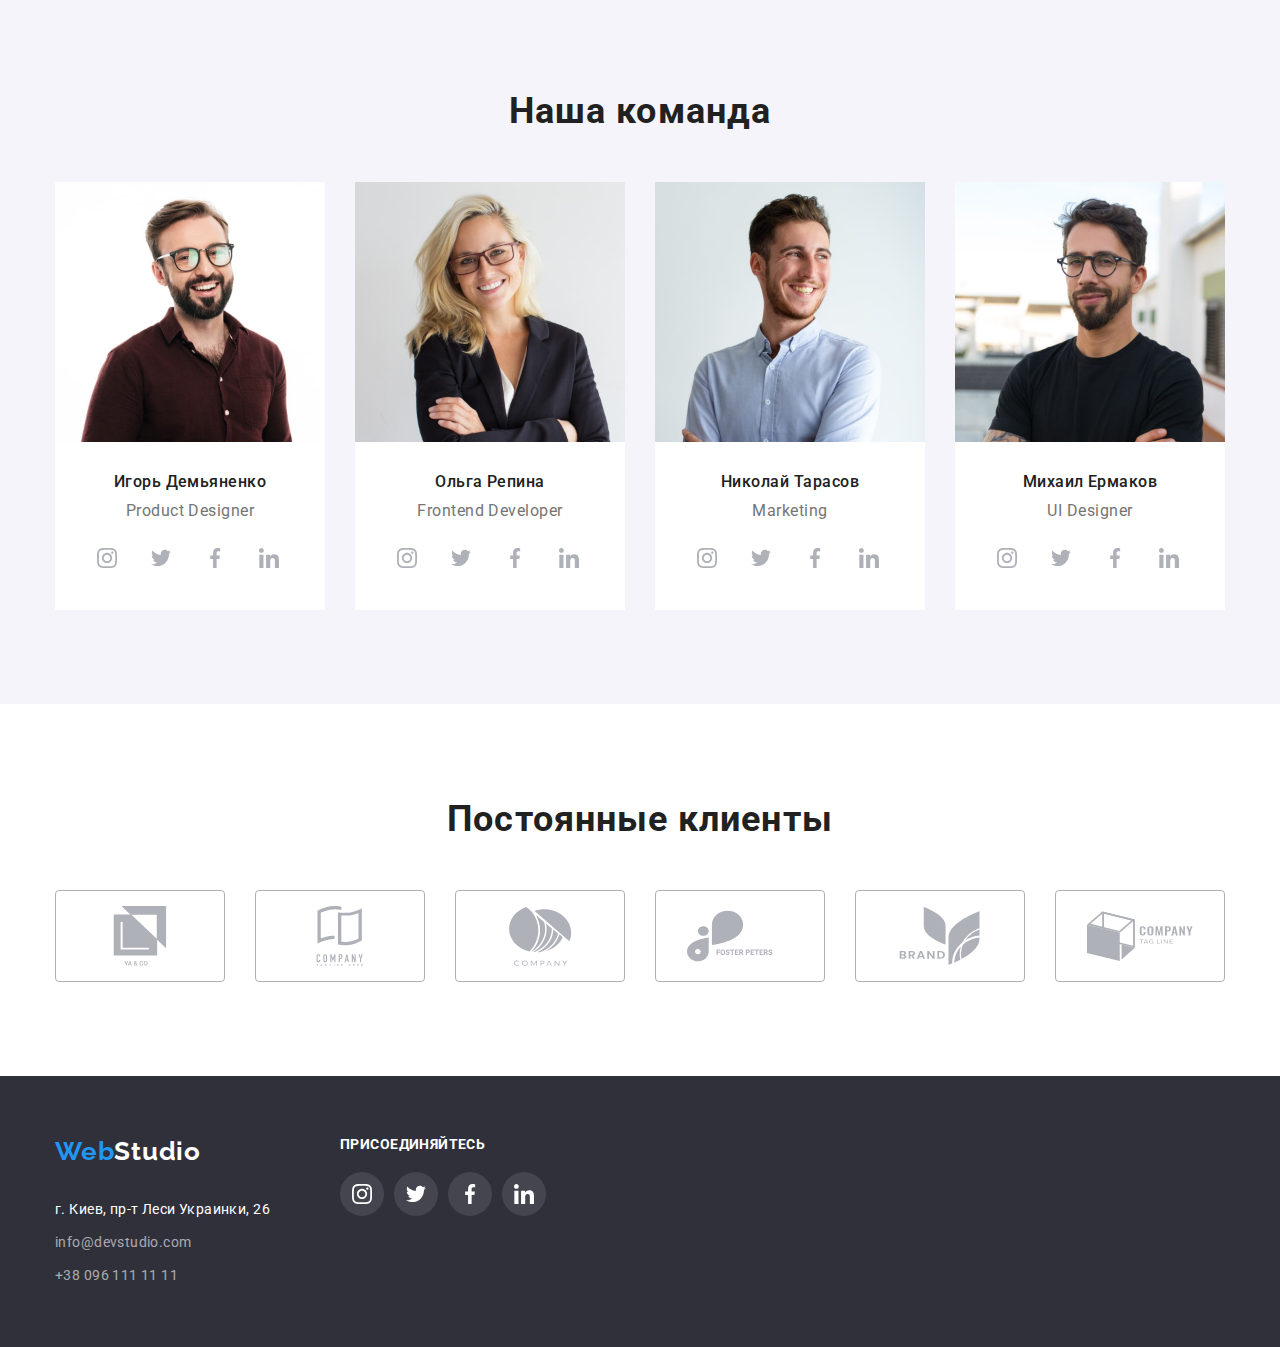
==== commit 25a89876: "work on bugs" ====
--- a/index.html
+++ b/index.html
@@ -23,25 +23,24 @@
                 </nav>
                 <div class="header-contacts">
                         <div class="header-contacts-container">
-                            <a class="header-icon"  href="#">
-                                <svg class="icon-email">
-                                    <use  href="./images/sprite.svg#icon-email"></use>
-                                </svg>
-                            </a>
-                            <a class="header-contact" href="mailto:ifo@devstudio.com">info@devstudio.com</a>
+                                <a class="header-contact" href="mailto:ifo@devstudio.com">
+                                        <svg class="icon-email">
+                                            <use  href="./images/sprite.svg#icon-email">
+                                        </use>
+                                    </svg>info@devstudio.com
+                                </a>
                         </div>
                         <div class="header-contacts-container">
-                            <a class="header-icon" href="#">
-                                <svg class="icon-phone">
-                                    <use  href="./images/sprite.svg#icon-phone"></use>
-                                </svg>
-                            </a>
-                            <a class="header-contact" href="tel:+380961111111">+38 096 111 11 11</a>
+                                <a class="header-contact" href="tel:+380961111111">
+                                    <svg class="icon-phone">
+                                        <use  href="./images/sprite.svg#icon-phone"></use>
+                                    </svg>+38 096 111 11 11
+                                </a>
                         </div>
         
                 </div>    
             </div>
-            </header>
+    </header>
     <main>
         <section class="number1">
             <div class="container number1-container">
--- a/css/style.css
+++ b/css/style.css
@@ -46,43 +46,13 @@
     display: flex;
     align-items: center;
     margin: 0 auto;
-    max-width: 1170px;
+    
 }
 .header-navigation
 {
     display: flex;
     align-items: center;
 
-}
-.navigation-list
-{
-    display: flex;
-    margin-left: 93px;
-    
-}                   
-.navigation-link
-{
-    padding: 32px 0;
-}                 
-
-.header-contacts
-{
-    display: flex;
-    margin-left: auto;
-}
-.header-contacts-container
-{
-    display: flex;
-    align-items: baseline;
-    
-}
-.header-contacts-container:not(:last-child)
-{
-    margin-right: 30px;
-}
-.header-contacts-container:hover .header-icon
-{
-    fill:#2196F3;
 }
 .navigation-logo
 {
@@ -98,6 +68,12 @@
 {
     color: #2196F3;
 }
+.navigation-list
+{
+    display: flex;
+    margin-left: 93px;
+    
+}
 .navigation-item:not(:last-child)
 {
 margin-right: 50px;
@@ -108,10 +84,28 @@
 font-size: 14px;
 line-height:calc(16 / 14);
 color: #212121;
+
+padding: 32px 0;
 }
 .navigation-link:hover,.navigation-link:focus
 {
     color: #2196F3;
+}                              
+
+.header-contacts
+{
+    display: flex;
+    margin-left: auto;
+    align-items: center;
+}
+.header-contacts-container
+{
+    display: flex;
+    
+}
+.header-contacts-container:not(:last-child)
+{
+    margin-right: 30px;
 }
 .header-contact
 {
@@ -120,14 +114,32 @@
 line-height: calc(16 / 14);
 color: #757575;
 
-}
+padding: 32px 0;
+
+display: flex;
+align-items: center;
+}
+.icon-email
+{
+    width: 16px;
+    height: 12px;
+
+    margin-right: 10px;
+}
+.icon-phone
+{
+    width: 10px;
+    height: 16px;
+
+    margin-right: 10px;
+}
+
+
+
+
 .header-contact:not(:last-child)
 {
     margin-right: 50px;
-}
-.header-contact:hover,.header-contact:focus
-{
-    color: #2196F3;
 }
 
 .header-portfolio
@@ -141,21 +153,14 @@
     margin-right: 10px;
     fill:  #757575;
 }
-.icon-email
-{
-    width: 16px;
-    height: 12px;
-}
-.icon-phone
-{
-    width: 10px;
-    height: 16px;
-}
- .header-contact:hover .icon-phone
-{
+
+
+
+.header-contact:hover,.header-contact:focus
+{
+    color:  #2196F3;
     fill: #2196F3;
 }
-
 /*---------------------------------------------------SECTION 1---------------------------------------------------*/
 
 
@@ -319,14 +324,14 @@
 {
     padding-top: 94px;
     padding-bottom: 94px;
-    ;
+    background-color:  #F5F4FA;  
 }
 .container-team
 {
     
     display: flex;
     flex-wrap: wrap;
-    background-color:  #F5F4FA;   
+     
 }
 .team-title
 {
@@ -344,9 +349,14 @@
     padding: 0;
 
 }
+.team-item
+{
+    background-color: #FFFFFF;
+}
 .team-item:not(:last-child)
 {
     margin-right: 30px;
+    
 }
 .container-card-team
 {
@@ -437,7 +447,7 @@
     display: flex;
 }
 
-.regular-customers-item
+.regular-customers-link
 {
     width: 170px;
     height: 92px;
@@ -452,20 +462,23 @@
 {
     margin-right: 30px;
 }
-.regular-customers-item:hover
-{
-    border-color:#2196F3;
-}
-.regular-customers-item:hover .regular-customers-icon
-{
-    fill: #2196F3;
-}
+
 .regular-customers-icon
 {
     width: 106px;
     height: 60px;
     fill: #AFB1B8;
 }
+.regular-customers-link:hover ,.regular-customers-link:focus
+{
+    border-color: #2196F3;
+}
+.regular-customers-link:hover .regular-customers-icon ,.regular-customers-link:focus .regular-customers-icon
+{
+    fill: #2196F3;
+}
+
+
 /*------------------------------------------------------------FOOTER----------------------------------------------------------------*/
 
 
@@ -542,7 +555,7 @@
     display: flex;
     margin-top:20px ;
 }
-.footer-social-item
+.footer-social-link
 {
     display: flex;
     width: 44px;
@@ -556,10 +569,15 @@
 {
     margin-right: 10px;
 }
-.footer-social-item:hover
-{
-    background-color: #2196F3;;
-}
+.footer-social-link:hover , .footer-social-link:focus
+{
+    background-color: #2196F3;
+}
+.footer-social-item:focus
+{
+   background-color:#2196F3;
+}
+
 
 .footer-social-link-icon
 {
@@ -568,6 +586,10 @@
     fill: #FFFFFF;
 }
 /*---------------------------------------------------page PORTFOLIO---------------------------------*/
+.header-portfolio
+{
+    border-bottom: 1px solid #ECECEC;
+}
 .portfolio
 {
     padding-top: 94px;
@@ -608,6 +630,7 @@
     
 background-color: #2196F3;
 color: #FFFFFF;
+box-shadow: 0px 3px 1px rgba(0, 0, 0, 0.1), 0px 1px 2px rgba(0, 0, 0, 0.08), 0px 2px 2px rgba(0, 0, 0, 0.12);
 }
 /*----------------------------------------------------------portfolio list -------------------------------*/
 
@@ -622,23 +645,25 @@
 }
 .portfolio-item
 {
-    flex-basis: calc((100% / 3) - 30 px);
+    flex-basis: calc((100% / 3) - 30px);
     margin-left: 30px;
     margin-bottom: 30px;
     
+    
 }
 .portfolio-item:hover
 {
-    box-sizing: border-box;
-    background: #FFFFFF;
+  
+    box-shadow: 0px 1px 1px rgba(0, 0, 0, 0.12), 0px 4px 4px rgba(0, 0, 0, 0.06), 1px 4px 6px rgba(0, 0, 0, 0.16);
+}
+.portfolio-item-container
+{
     border: 1px solid #EEEEEE;
-    box-shadow: 0px 1px 1px rgba(0, 0, 0, 0.12), 0px 4px 4px rgba(0, 0, 0, 0.06), 1px 4px 6px rgba(0, 0, 0, 0.16);
-}
-.portfolio-item-container
-{
-    border: 1px solid #EEEEEE;
-
-    padding: 20px 24px;
+
+    padding-top: 20px;
+    padding-left: 24px;
+    padding-bottom: 20px;
+    padding-right: auto;
 }
 .portfolio-item-title
 {
